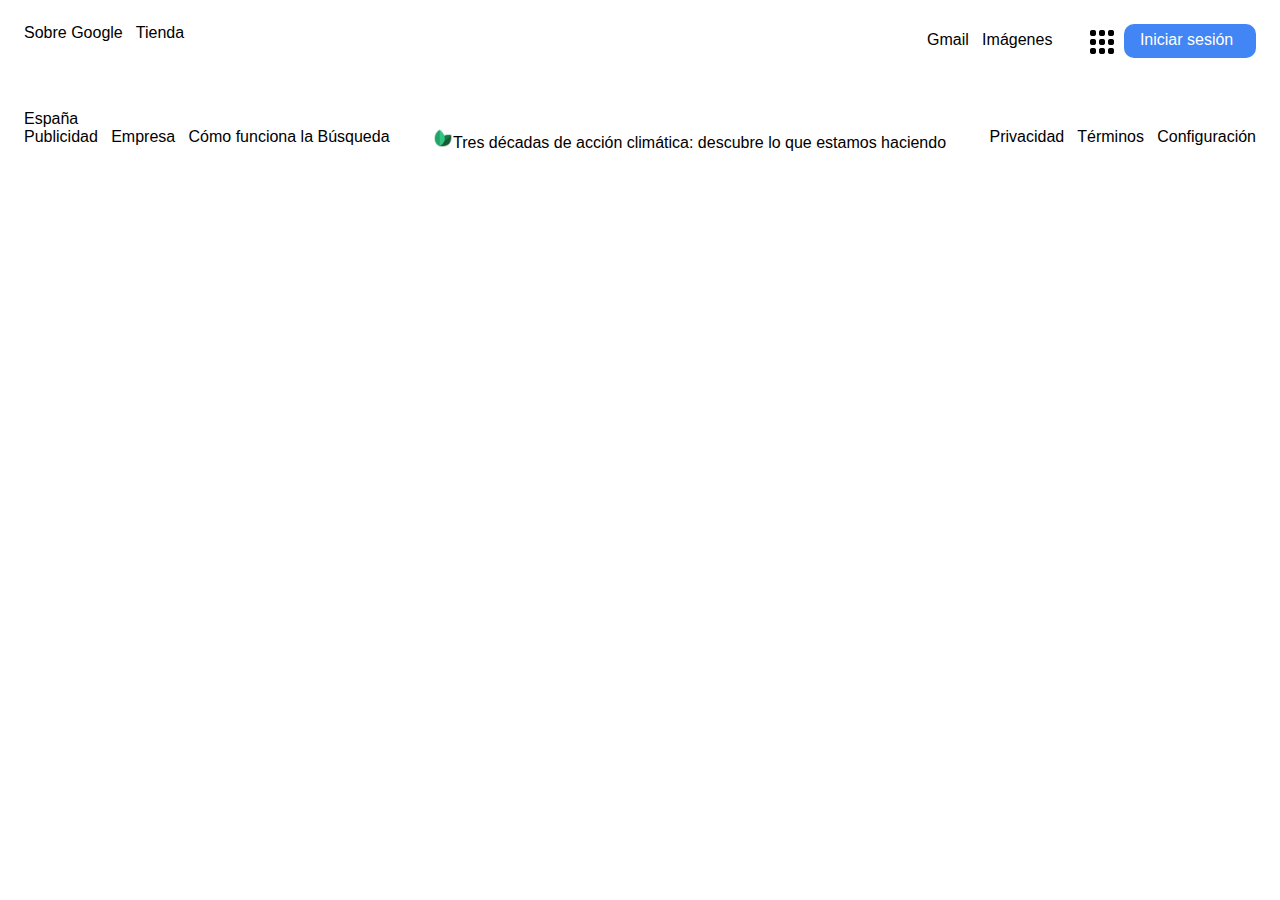
==== pages/index.html @ 8212c254 "header y footer hechos" ====
<!DOCTYPE html>
<html lang="es">
    <head>
        <meta charset="UTF-8">
        <meta name="viewport" content="width=device-width, initial-scale=1.0">
        <link rel="stylesheet" href="../css/style.css">
        <title>Interfaz de Google</title>
    </head>
<body>
    <header>
        <div id="head-left">Sobre Google &nbsp Tienda</div>
        <div id="head-right">Gmail &nbsp Imágenes</div>
        <div id="button-app"><img src="..\img\icons8-cuadrícula-de-actividad.png"/></div>
        <div id="button-sesion">&nbsp Iniciar sesión</div>
    </header>
    <div id="main"></div>
    <footer>
        <div id="country">España</div>
        <div id="bot">
            <div id="settings"> Publicidad &nbsp Empresa &nbsp Cómo funciona la Búsqueda</div>
            <div id="clim"><img src="..\img\icons8-hoja.png" width="20" height="20"/>Tres décadas de acción climática: descubre lo que estamos haciendo</div>
            <div id="config">Privacidad &nbsp Términos &nbsp Configuración</div>
        </div>            
    </footer>
</body>
</html>
---- css/style.css ----
header{
    width: auto;
    font-family: arial;
    display: flex;
    padding: 1em;

}

#head-left{
    display: flex;
    width: 400vw;
    max-height: 0px;
    justify-content: space-between;

}

#head-right{                                                          
    min-width: 150px;
    height: 40px;
    gap: 20px;
    display: flex;
    justify-content: space-between;
    padding: 7px;
    text-align: right;
}

#button-app{
    min-width: 30px;
    height: 25px;
    gap: 20px;
    justify-content: space-between;
    padding: 5px;
}

#button-sesion{
    min-width: 118px;
    height: 20px;     
    background-color: rgb( 66, 133, 244 );
    border-radius: 10px;
    padding: 7px;
    color: white;
    text-align:inherit;
}
#main{
    display: flex;
    justify-content: space-between;
    min-width: min-content;
}

footer{
    min-height: 50vh;
    padding: 1em;
    font-family: arial;
    height: 50px;
}

#country{
    min-width: 5vw;
}
#bot{
    min-width: 25vw;
    display: flex;
    justify-content: space-between;
}
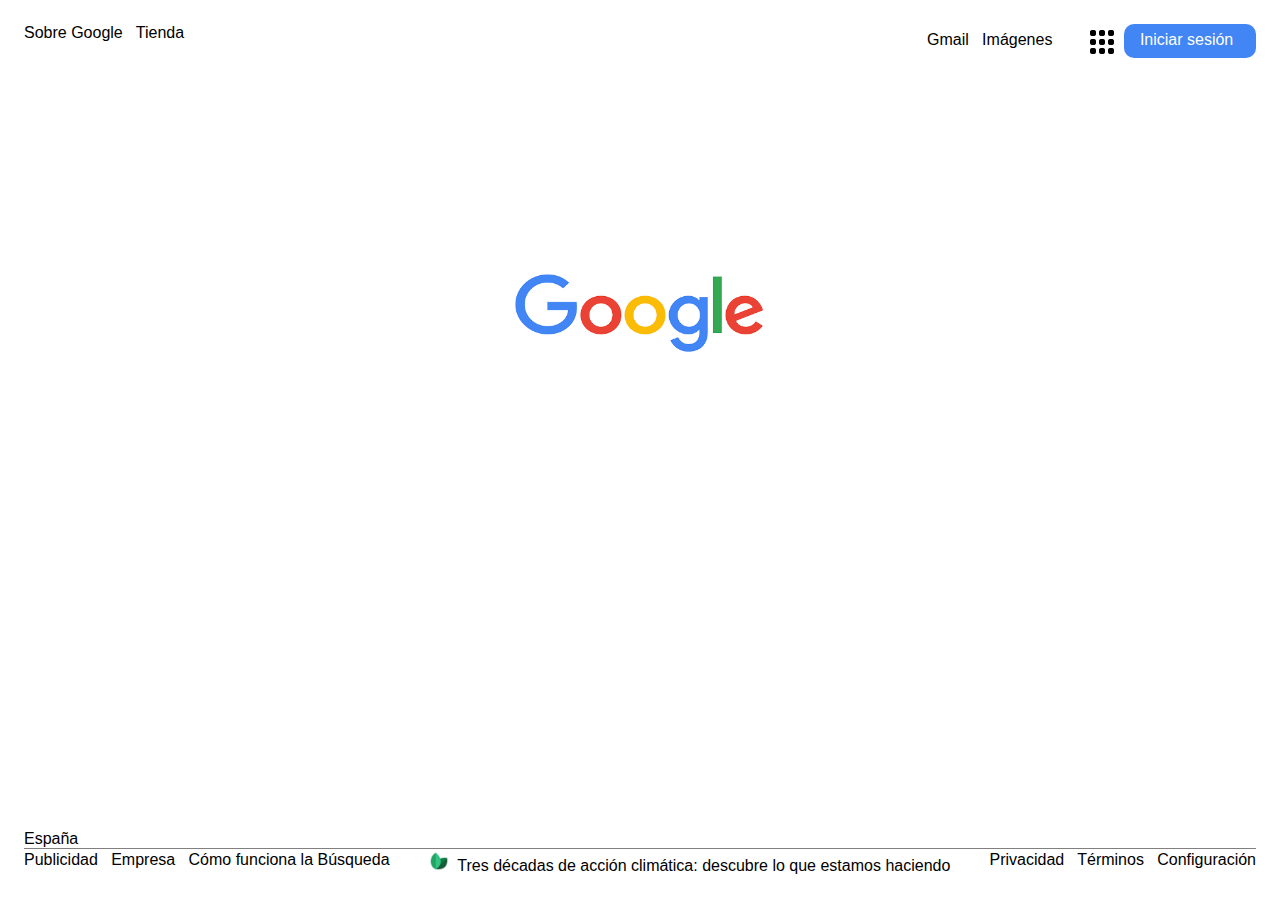
==== commit ec7c6954: "Falta buscador" ====
--- a/pages/index.html
+++ b/pages/index.html
@@ -13,12 +13,14 @@
         <div id="button-app"><img src="..\img\icons8-cuadrícula-de-actividad.png"/></div>
         <div id="button-sesion">&nbsp Iniciar sesión</div>
     </header>
-    <div id="main"></div>
+    <div id="main">
+        <div id="logo"><img src="..\img\google.png" width="250" height="80"/></div>
+    </div>
     <footer>
         <div id="country">España</div>
         <div id="bot">
             <div id="settings"> Publicidad &nbsp Empresa &nbsp Cómo funciona la Búsqueda</div>
-            <div id="clim"><img src="..\img\icons8-hoja.png" width="20" height="20"/>Tres décadas de acción climática: descubre lo que estamos haciendo</div>
+            <div id="clim"><img src="..\img\icons8-hoja.png" width="20" height="20"/>&nbsp Tres décadas de acción climática: descubre lo que estamos haciendo</div>
             <div id="config">Privacidad &nbsp Términos &nbsp Configuración</div>
         </div>            
     </footer>
--- a/css/style.css
+++ b/css/style.css
@@ -45,20 +45,34 @@
     display: flex;
     justify-content: space-between;
     min-width: min-content;
+    height: 80vh;
+    align-items:initial;
+    justify-content: center;
+}
+
+#logo{
+    min-width: 10vw;
+    min-height: 50vh;
+    margin-top: 180px;
 }
 
 footer{
-    min-height: 50vh;
+    min-height: 5vh;
     padding: 1em;
     font-family: arial;
-    height: 50px;
+    flex-direction: column;
 }
 
 #country{
+    display: flex;
     min-width: 5vw;
 }
 #bot{
+    padding-top: 2px;
     min-width: 25vw;
     display: flex;
     justify-content: space-between;
+    border-top: grey;
+    border-top-width: 1px;
+    border-top-style: solid;
 }
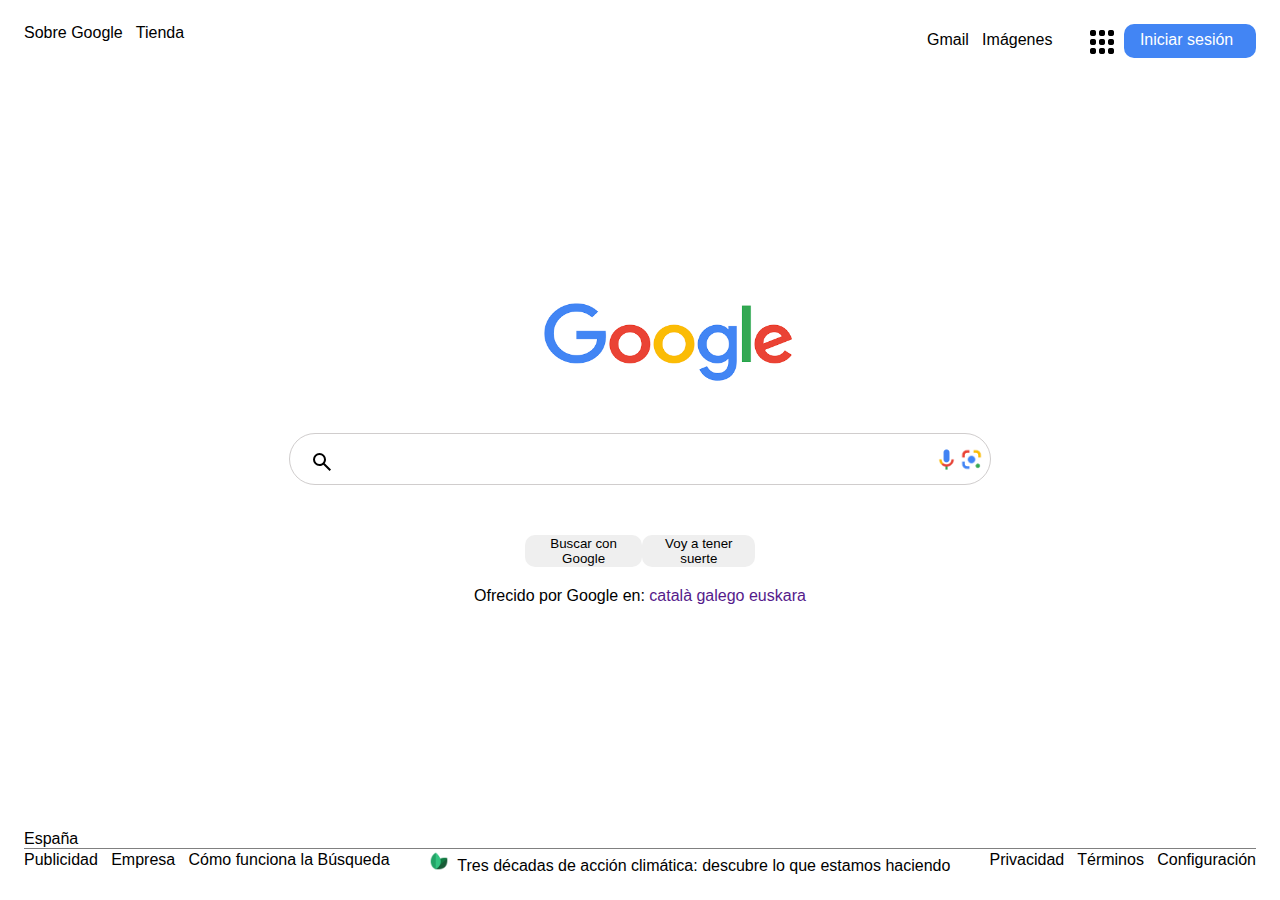
==== commit 85329681: "Google hecho" ====
--- a/pages/index.html
+++ b/pages/index.html
@@ -15,6 +15,13 @@
     </header>
     <div id="main">
         <div id="logo"><img src="..\img\google.png" width="250" height="80"/></div>
+        <div id="search">
+            <div id="loupe"><img src="..\img\loupe.png"></div>
+            <input type="text">
+            <div id="colors"><img src="..\img\google-voice.png" width="25" height="25"><img src="..\img\lens2.png" width="25" height="25"></div>
+        </div>
+        <div id="buttons"><button type="button">Buscar con Google</button><button type="button">Voy a tener suerte</button></div>
+        <div id="message">Ofrecido por Google en: <a href="">català  </a><a href="">galego  </a><a href="">euskara  </a></div>
     </div>
     <footer>
         <div id="country">España</div>
--- a/css/style.css
+++ b/css/style.css
@@ -43,19 +43,77 @@
 }
 #main{
     display: flex;
-    justify-content: space-between;
+    flex-direction: column;
     min-width: min-content;
     height: 80vh;
-    align-items:initial;
+    align-items:center;
     justify-content: center;
 }
+#logo{
+    margin-bottom: 50px;
+    width: 15vw;
+    display: flex;
+    flex-direction: column;
+}
+#search{
+    border: 1px solid rgb(208, 205, 205);
+    display: flex;
+    justify-content: bottom;
+    align-items: center;
+    height: 50px;
+    width: 700px;
+    border-radius: 50px;
+    margin-bottom: 20px;
 
-#logo{
-    min-width: 10vw;
-    min-height: 50vh;
-    margin-top: 180px;
 }
-
+#loupe{
+    width:10%;
+    height: 118%;
+    margin-left: 20px;
+    margin-top: 40px;
+}
+input{
+    width: 100%;
+    height: 50%;
+    border: 0;
+    border-radius: 2%;
+    text-align: start;
+    margin-top: 5px;
+}
+input:focus{
+    outline:none;
+}
+#search:hover{
+    box-shadow: 0px 1px 1px rgb(162, 161, 161);
+}
+#colors{
+    margin-bottom: 5px;
+    margin-left: 2px;
+    width: 10%;
+    height: 40%;
+    display:flex;    
+}
+#buttons{
+    display: flex;
+    text-align: center;
+    width: 18vw;
+    margin-top: 30px;
+    justify-content: space-between;
+    color: grey;
+    
+}
+button{
+    border: none;
+    border-radius: 10px;
+}
+#message{
+    font-family: arial;
+    justify-content: space-between;
+    margin-top: 20px;
+}
+a{
+    text-decoration: none;
+}
 footer{
     min-height: 5vh;
     padding: 1em;
